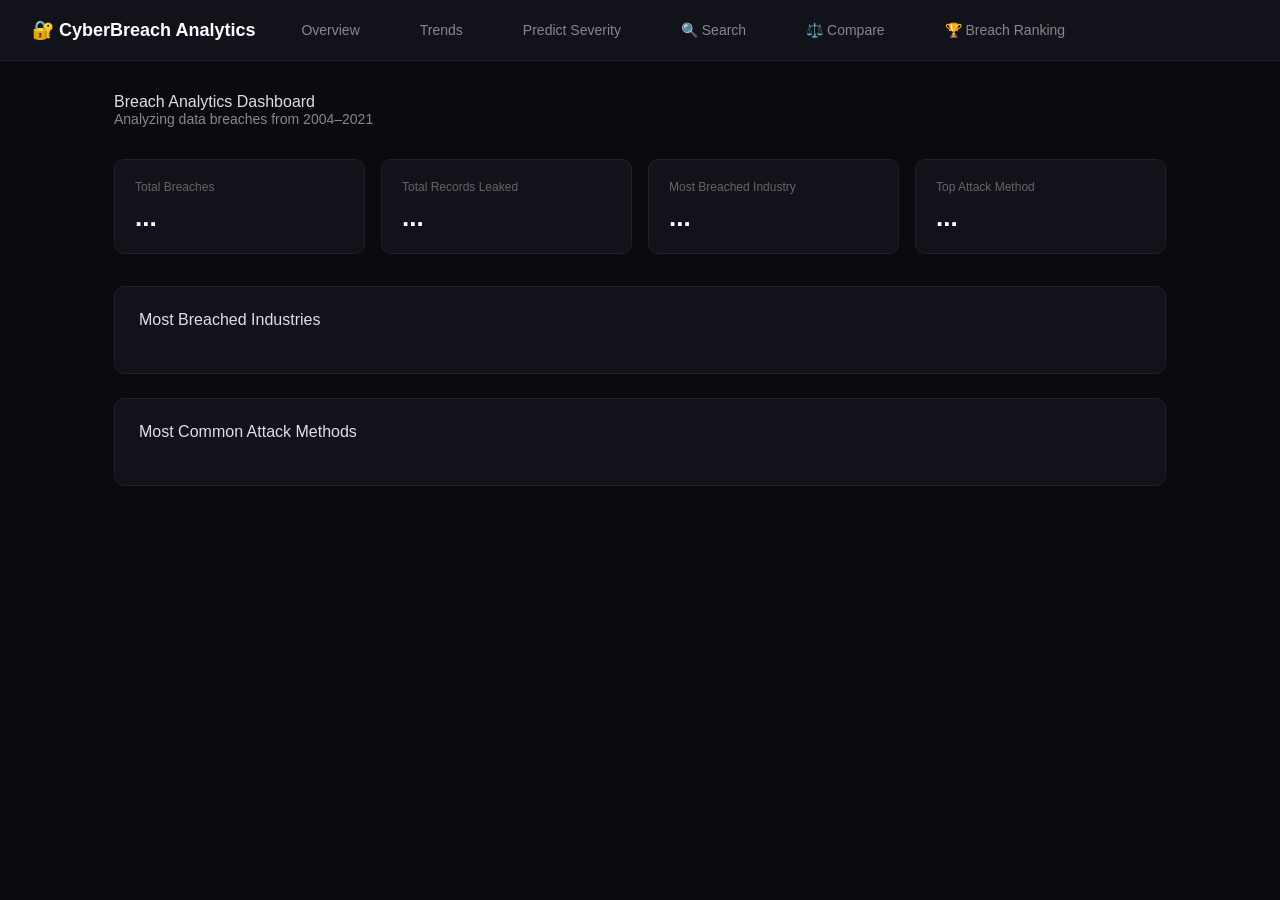
==== backend/index.html @ b6edf469 "CyberBreach Analytics - initial commit" ====
<!DOCTYPE html>
<html lang="en">
<head>
  <meta charset="UTF-8">
  <title>CyberBreach Analytics</title>
  <link rel="stylesheet" href="style.css">
</head>
<body>

<nav>
  <span class="logo">🔐 CyberBreach Analytics</span>
  <a href="index.html">Overview</a>
  <a href="trends.html">Trends</a>
  <a href="predict.html">Predict Severity</a>
  <a href="search.html">🔍 Search</a>
  <a href="compare.html">⚖️ Compare</a>
  <a href="leaderboard.html">🏆 Breach Ranking</a>
</nav>

<div class="container">
Breach Analytics Dashboard</h1>
  <p class="subtitle">Analyzing data breaches from 2004–2021</p>

  <div class="metrics">
    <div class="metric-card">
      <div class="label">Total Breaches</div>
      <div class="value" id="total_breaches">...</div>
    </div>
    <div class="metric-card">
      <div class="label">Total Records Leaked</div>
      <div class="value" id="total_records">...</div>
    </div>
    <div class="metric-card">
      <div class="label">Most Breached Industry</div>
      <div class="value" id="most_breached">...</div>
    </div>
    <div class="metric-card">
      <div class="label">Top Attack Method</div>
      <div class="value" id="top_method">...</div>
    </div>
  </div>

  <div class="card">
    <h2>Most Breached Industries</h2>
    <div class="bar-chart" id="industry_chart"></div>
  </div>

  <div class="card">
    <h2>Most Common Attack Methods</h2>
    <div class="bar-chart" id="method_chart"></div>
  </div>
</div>

<script>
const API = "http://localhost:8000";

async function loadOverview() {
  const res  = await fetch(`${API}/overview`);
  const data = await res.json();

  document.getElementById("total_breaches").textContent = data.total_breaches;
  document.getElementById("total_records").textContent  = data.total_records;
  document.getElementById("most_breached").textContent  = data.most_breached;
  document.getElementById("top_method").textContent     = data.top_attack_method;

  renderBars("industry_chart", data.industry_counts);
  renderBars("method_chart",   data.method_counts);
}

function renderBars(containerId, counts) {
  const container = document.getElementById(containerId);
  const max = Math.max(...Object.values(counts));
  container.innerHTML = Object.entries(counts).map(([label, count]) => `
    <div class="bar-row">
      <span class="bar-label">${label}</span>
      <div class="bar-wrap">
        <div class="bar-fill" style="width:${(count/max*100)}%">${count}</div>
      </div>
    </div>
  `).join("");
}

loadOverview();
</script>
</body>
</html>
---- backend/style.css ----
* { box-sizing: border-box; margin: 0; padding: 0; }

body {
    font-family: 'Segoe UI', sans-serif;
    background: #0a0a0f;
    color: #e0e0e0;
}

nav {
    background: #12121a;
    padding: 16px 32px;
    display: flex;
    align-items: center;
    gap: 32px;
    border-bottom: 1px solid #222;
}

nav .logo { font-size: 18px; font-weight: 600; color: #fff; }
nav a {
    color: #888;
    text-decoration: none;
    font-size: 14px;
    padding: 6px 14px;
    border-radius: 6px;
    transition: all 0.2s;
}
nav a:hover, nav a.active { background: #dc143c22; color: #dc143c; }

.container { max-width: 1100px; margin: 0 auto; padding: 32px 24px; }

h1 { font-size: 28px; font-weight: 600; margin-bottom: 6px; }
.subtitle { color: #888; font-size: 14px; margin-bottom: 32px; }

.metrics {
    display: grid;
    grid-template-columns: repeat(4, 1fr);
    gap: 16px;
    margin-bottom: 32px;
}

.metric-card {
    background: #12121a;
    border: 1px solid #222;
    border-radius: 10px;
    padding: 20px;
}
.metric-card .label { font-size: 12px; color: #666; margin-bottom: 8px; }
.metric-card .value { font-size: 26px; font-weight: 600; color: #fff; }

.card {
    background: #12121a;
    border: 1px solid #222;
    border-radius: 10px;
    padding: 24px;
    margin-bottom: 24px;
}
.card h2 { font-size: 16px; font-weight: 500; margin-bottom: 20px; }

.bar-chart { display: flex; flex-direction: column; gap: 10px; }
.bar-row { display: flex; align-items: center; gap: 12px; font-size: 13px; }
.bar-label { width: 120px; color: #aaa; text-align: right; flex-shrink: 0; }
.bar-wrap { flex: 1; background: #1e1e2e; border-radius: 4px; height: 28px; overflow: hidden; }
.bar-fill {
    height: 100%;
    background: linear-gradient(90deg, #dc143c, #ff4466);
    border-radius: 4px;
    display: flex;
    align-items: center;
    padding-left: 8px;
    font-size: 12px;
    font-weight: 600;
    color: white;
    transition: width 1s ease;
    min-width: 36px;
}

.form-grid { display: grid; grid-template-columns: 1fr 1fr 1fr; gap: 16px; margin-bottom: 20px; }
.form-group label { font-size: 12px; color: #888; display: block; margin-bottom: 6px; }
.form-group select, .form-group input {
    width: 100%;
    background: #1e1e2e;
    border: 1px solid #333;
    border-radius: 8px;
    padding: 10px 12px;
    color: #fff;
    font-size: 14px;
}

.btn {
    background: #dc143c;
    color: white;
    border: none;
    padding: 12px 32px;
    border-radius: 8px;
    font-size: 14px;
    font-weight: 600;
    cursor: pointer;
    width: 100%;
    transition: background 0.2s;
}
.btn:hover { background: #b01030; }

.result-box {
    margin-top: 20px;
    padding: 20px;
    border-radius: 10px;
    display: none;
    font-size: 15px;
    font-weight: 500;
}
.result-large { background: #2a0a0a; border: 1px solid #dc143c; color: #ff6b6b; }
.result-small { background: #0a2a0a; border: 1px solid #22cc44; color: #66ff88; }

.loading { color: #888; font-size: 14px; text-align: center; padding: 20px; display: none; }

table { width: 100%; border-collapse: collapse; font-size: 13px; }
th { text-align: left; padding: 10px 12px; color: #888; border-bottom: 1px solid #222; font-weight: 500; }
td { padding: 10px 12px; border-bottom: 1px solid #1a1a2e; color: #ccc; }
tr:hover td { background: #1a1a2e; }
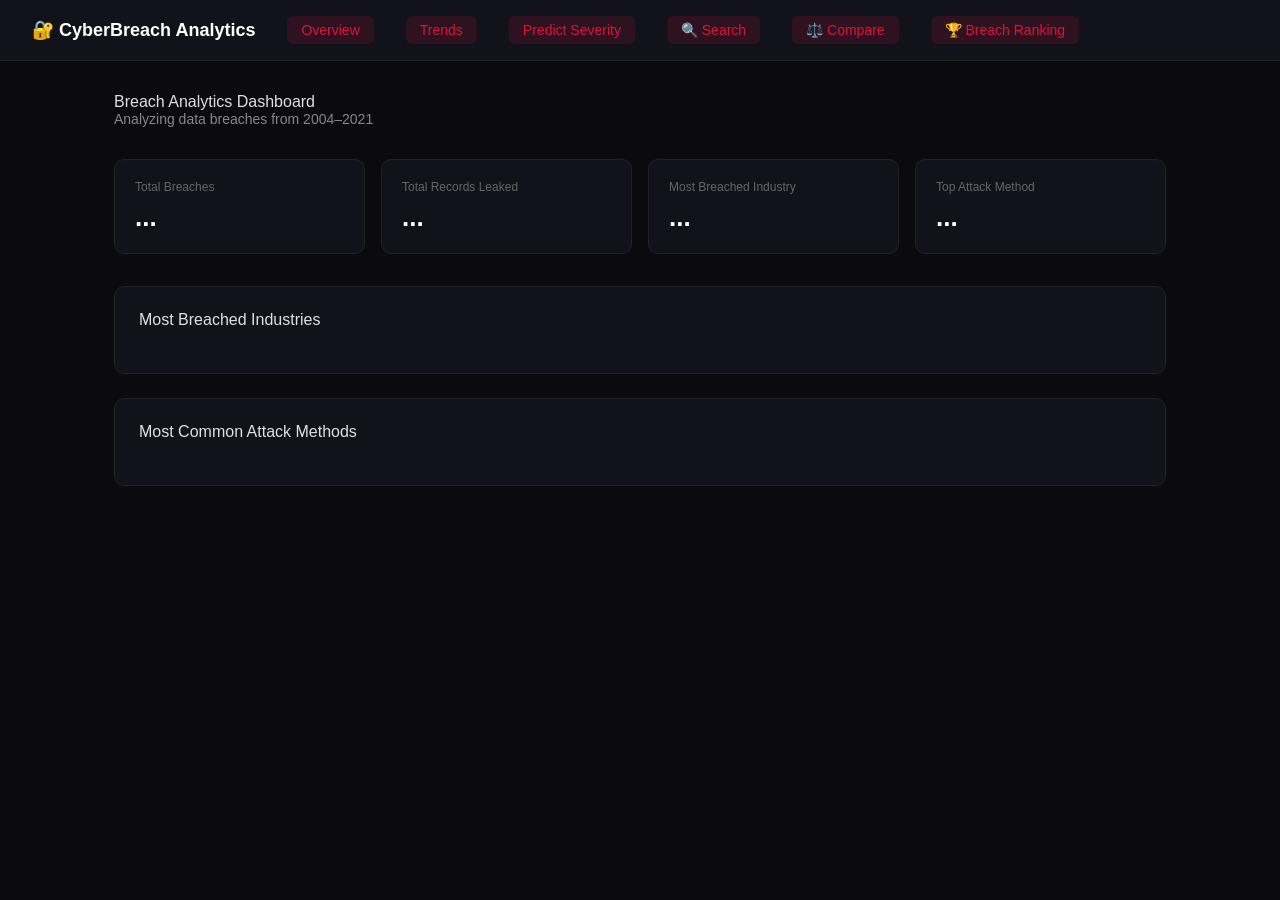
==== commit 9606e54b: "update API URL to live backend" ====
--- a/backend/index.html
+++ b/backend/index.html
@@ -9,12 +9,12 @@
 
 <nav>
   <span class="logo">🔐 CyberBreach Analytics</span>
-  <a href="index.html">Overview</a>
-  <a href="trends.html">Trends</a>
-  <a href="predict.html">Predict Severity</a>
-  <a href="search.html">🔍 Search</a>
-  <a href="compare.html">⚖️ Compare</a>
-  <a href="leaderboard.html">🏆 Breach Ranking</a>
+  <a href="index.html"class="active">Overview</a>
+  <a href="trends.html"class="active">Trends</a>
+  <a href="predict.html"class="active">Predict Severity</a>
+  <a href="search.html"class="active">🔍 Search</a>
+  <a href="compare.html"class="active">⚖️ Compare</a>
+  <a href="leaderboard.html"class="active">🏆 Breach Ranking</a>
 </nav>
 
 <div class="container">
@@ -52,7 +52,7 @@
 </div>
 
 <script>
-const API = "http://localhost:8000";
+const API = "https://cyberbreach-analytics.onrender.com";
 
 async function loadOverview() {
   const res  = await fetch(`${API}/overview`);
